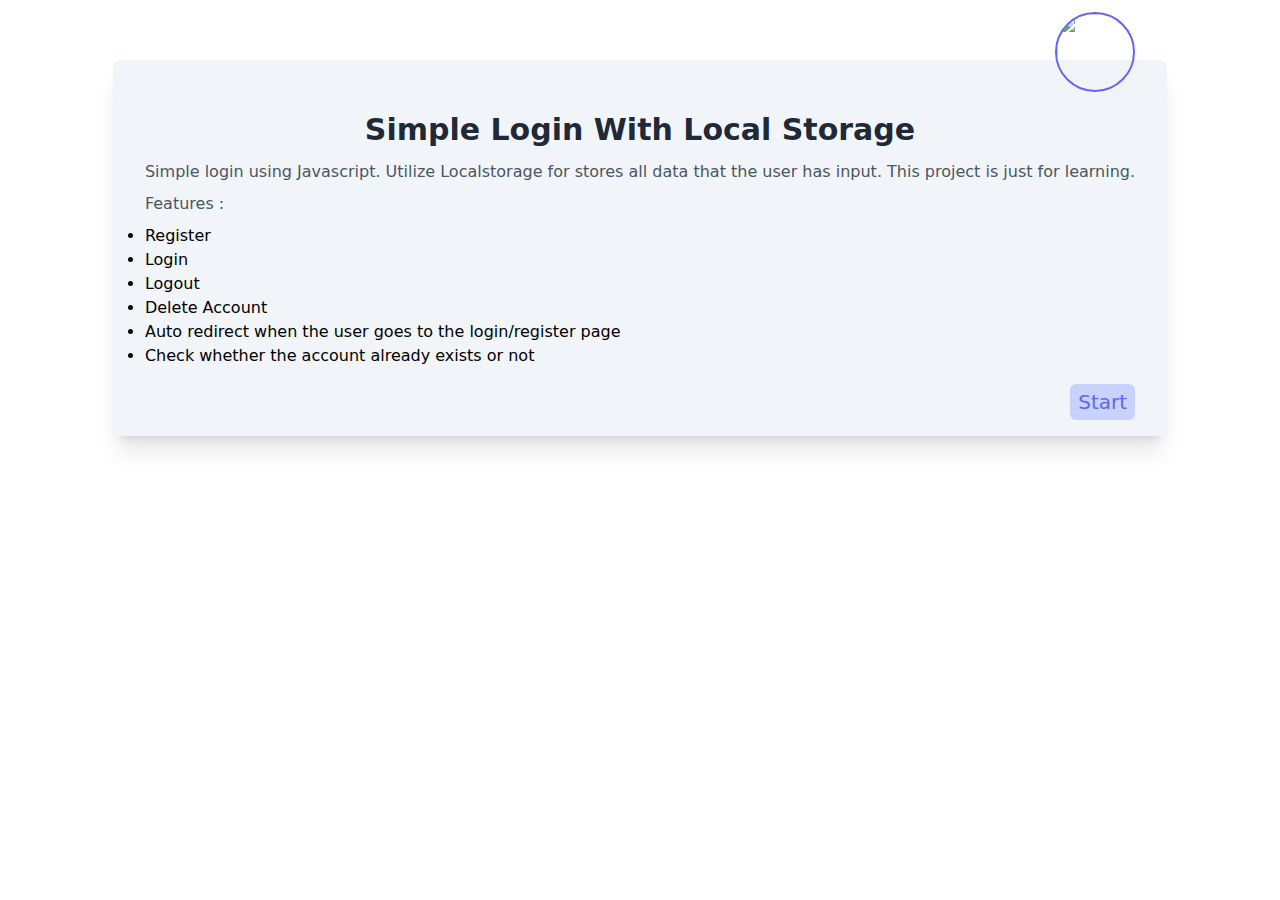
==== index.html @ 58d5e4e1 "Add files via upload" ====
<!DOCTYPE html>
<html lang="en">
  <head>
    <meta charset="UTF-8" />
    <meta http-equiv="X-UA-Compatible" content="IE=edge" />
    <meta name="viewport" content="width=device-width, initial-scale=1.0" />
    <link
      href="https://cdn.jsdelivr.net/npm/bootstrap@5.3.2/dist/css/bootstrap.min.css"
      rel="stylesheet"
      integrity="sha384-T3c6CoIi6uLrA9TneNEoa7RxnatzjcDSCmG1MXxSR1GAsXEV/Dwwykc2MPK8M2HN"
      crossorigin="anonymous"
    />
    <link rel="shortcut icon" href="favicon.png" type="image/x-icon" />
    <title>Project</title>
    <script src="js/tailwind.js"></script>
  </head>

  <body>
    <div class="flex justify-center content-center p-10">
      <div class="max-w-fit py-4 px-8 bg-slate-100 shadow-xl rounded-lg my-5">
        <div class="flex justify-center md:justify-end -mt-16">
          <img
            class="w-20 h-20 object-cover rounded-full border-2 border-indigo-500"
            src="favicon.jpg"
          />
        </div>
        <div>
          <h2
            class="text-gray-800 text-3xl font-semibold text-center mt-5 mb-3"
          >
            Simple Login With Local Storage
          </h2>
          <p class="mt-2 text-gray-600 text-center">
            Simple login using Javascript. Utilize Localstorage for stores all
            data that the user has input. This project is just for learning.
          </p>
          <p class="mt-2 text-gray-600">Features :</p>
          <p class="mt-2 text-gray-600 object-left">
            <li>Register</li>
            <li>Login</li>
            <li>Logout</li>
            <li>Delete Account</li>
            <li>Auto redirect when the user goes to the login/register page</li>
            <li>Check whether the account already exists or not</li>
          </p>
        </div>
        <div class="flex justify-end mt-4">
          <a
            href="register.html"
            class="text-xl font-medium bg-indigo-200 px-2 py-1 rounded-md text-indigo-500"
            >Start</a
          >
        </div>
      </div>
    </div>
    <div
      class="z-50 fixed bottom-0 text-center font-mono font-bold bg-gray-800 text-slate-300 py-0 text-sm w-full"
    >
          <path
            d="M12 0c-6.626 0-12 5.373-12 12 0 5.302 3.438 9.8 8.207 11.387.599.111.793-.261.793-.577v-2.234c-3.338.726-4.033-1.416-4.033-1.416-.546-1.387-1.333-1.756-1.333-1.756-1.089-.745.083-.729.083-.729 1.205.084 1.839 1.237 1.839 1.237 1.07 1.834 2.807 1.304 3.492.997.107-.775.418-1.305.762-1.604-2.665-.305-5.467-1.334-5.467-5.931 0-1.311.469-2.381 1.236-3.221-.124-.303-.535-1.524.117-3.176 0 0 1.008-.322 3.301 1.23.957-.266 1.983-.399 3.003-.404 1.02.005 2.047.138 3.006.404 2.291-1.552 3.297-1.23 3.297-1.23.653 1.653.242 2.874.118 3.176.77.84 1.235 1.911 1.235 3.221 0 4.609-2.807 5.624-5.479 5.921.43.372.823 1.102.823 2.222v3.293c0 .319.192.694.801.576 4.765-1.589 8.199-6.086 8.199-11.386 0-6.627-5.373-12-12-12z"
          />
        </svg>
      </a>
    </div>
  </body>
</html>
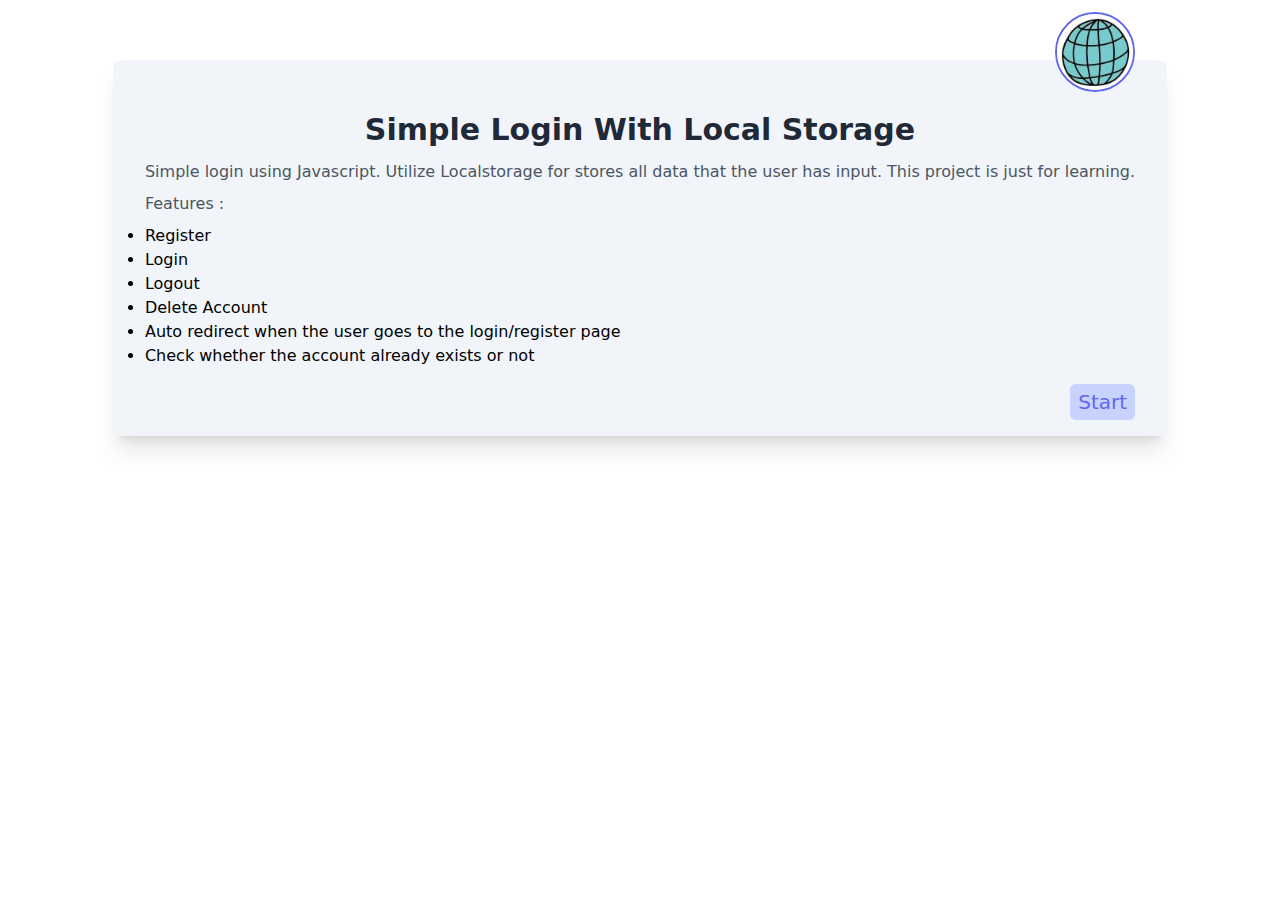
==== commit ea8a5f91: "Update index.html" ====
--- a/index.html
+++ b/index.html
@@ -10,7 +10,7 @@
       integrity="sha384-T3c6CoIi6uLrA9TneNEoa7RxnatzjcDSCmG1MXxSR1GAsXEV/Dwwykc2MPK8M2HN"
       crossorigin="anonymous"
     />
-    <link rel="shortcut icon" href="favicon.png" type="image/x-icon" />
+    <link rel="shortcut icon" href="favicon.jpeg" type="image/x-icon" />
     <title>Project</title>
     <script src="js/tailwind.js"></script>
   </head>
@@ -21,7 +21,7 @@
         <div class="flex justify-center md:justify-end -mt-16">
           <img
             class="w-20 h-20 object-cover rounded-full border-2 border-indigo-500"
-            src="favicon.jpg"
+            src="favicon.jpeg"
           />
         </div>
         <div>
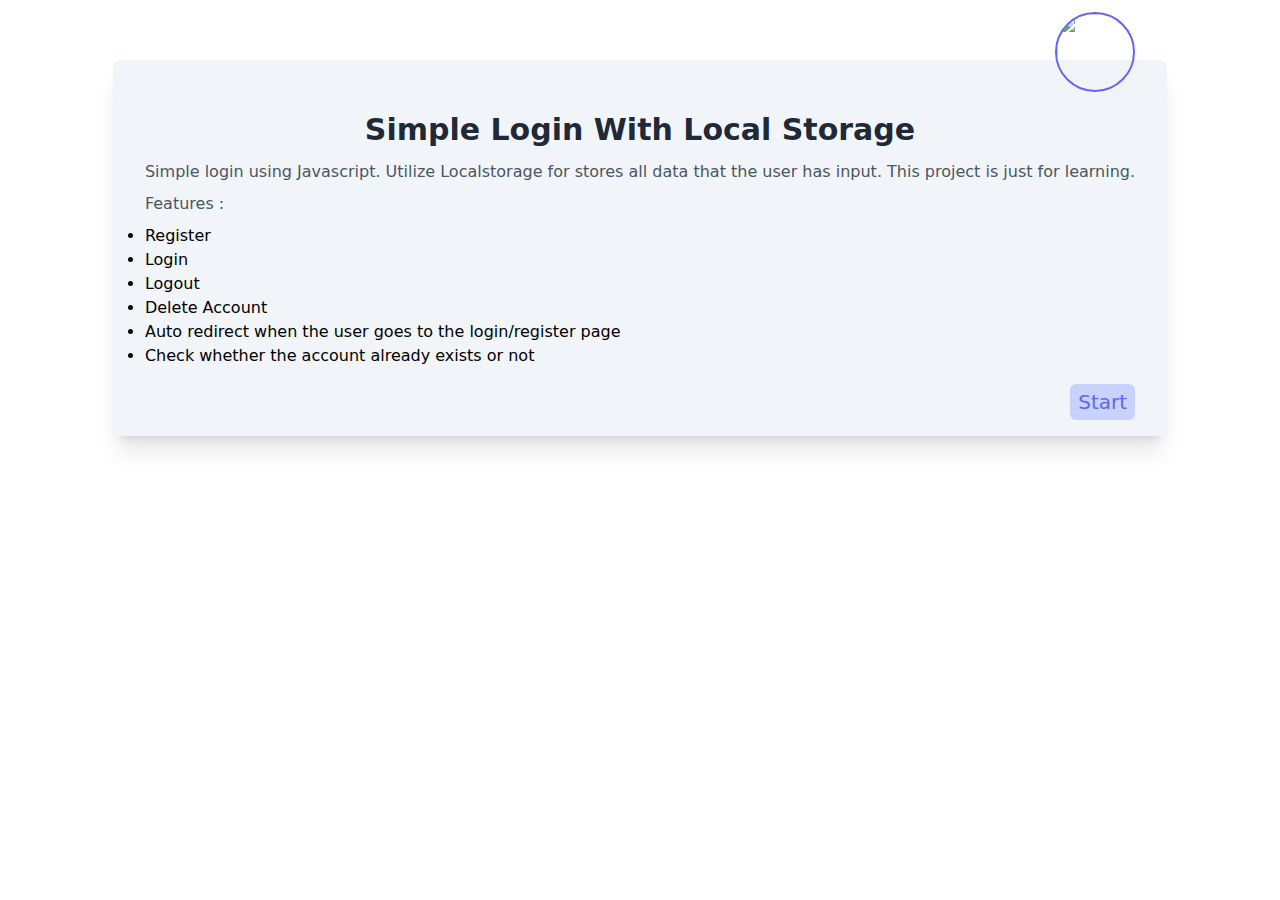
==== commit 19c84803: "Update index.html" ====
--- a/index.html
+++ b/index.html
@@ -10,7 +10,7 @@
       integrity="sha384-T3c6CoIi6uLrA9TneNEoa7RxnatzjcDSCmG1MXxSR1GAsXEV/Dwwykc2MPK8M2HN"
       crossorigin="anonymous"
     />
-    <link rel="shortcut icon" href="favicon.jpeg" type="image/x-icon" />
+    <link rel="shortcut icon" href="favicon.jpg" type="image/x-icon" />
     <title>Project</title>
     <script src="js/tailwind.js"></script>
   </head>
@@ -21,7 +21,7 @@
         <div class="flex justify-center md:justify-end -mt-16">
           <img
             class="w-20 h-20 object-cover rounded-full border-2 border-indigo-500"
-            src="favicon.jpeg"
+            src="favicon.jpg"
           />
         </div>
         <div>
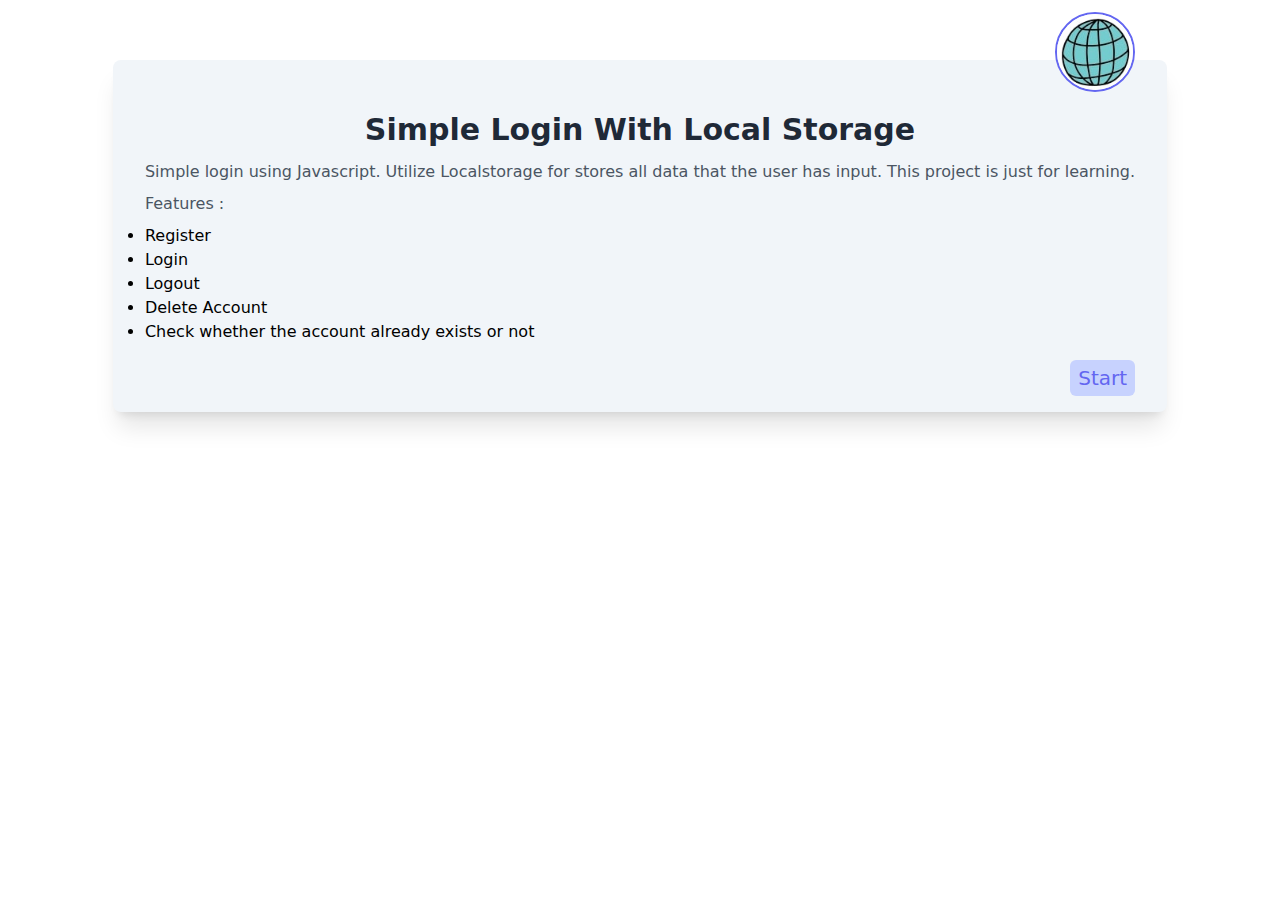
==== commit 518085d7: "Update index.html" ====
--- a/index.html
+++ b/index.html
@@ -40,7 +40,6 @@
             <li>Login</li>
             <li>Logout</li>
             <li>Delete Account</li>
-            <li>Auto redirect when the user goes to the login/register page</li>
             <li>Check whether the account already exists or not</li>
           </p>
         </div>
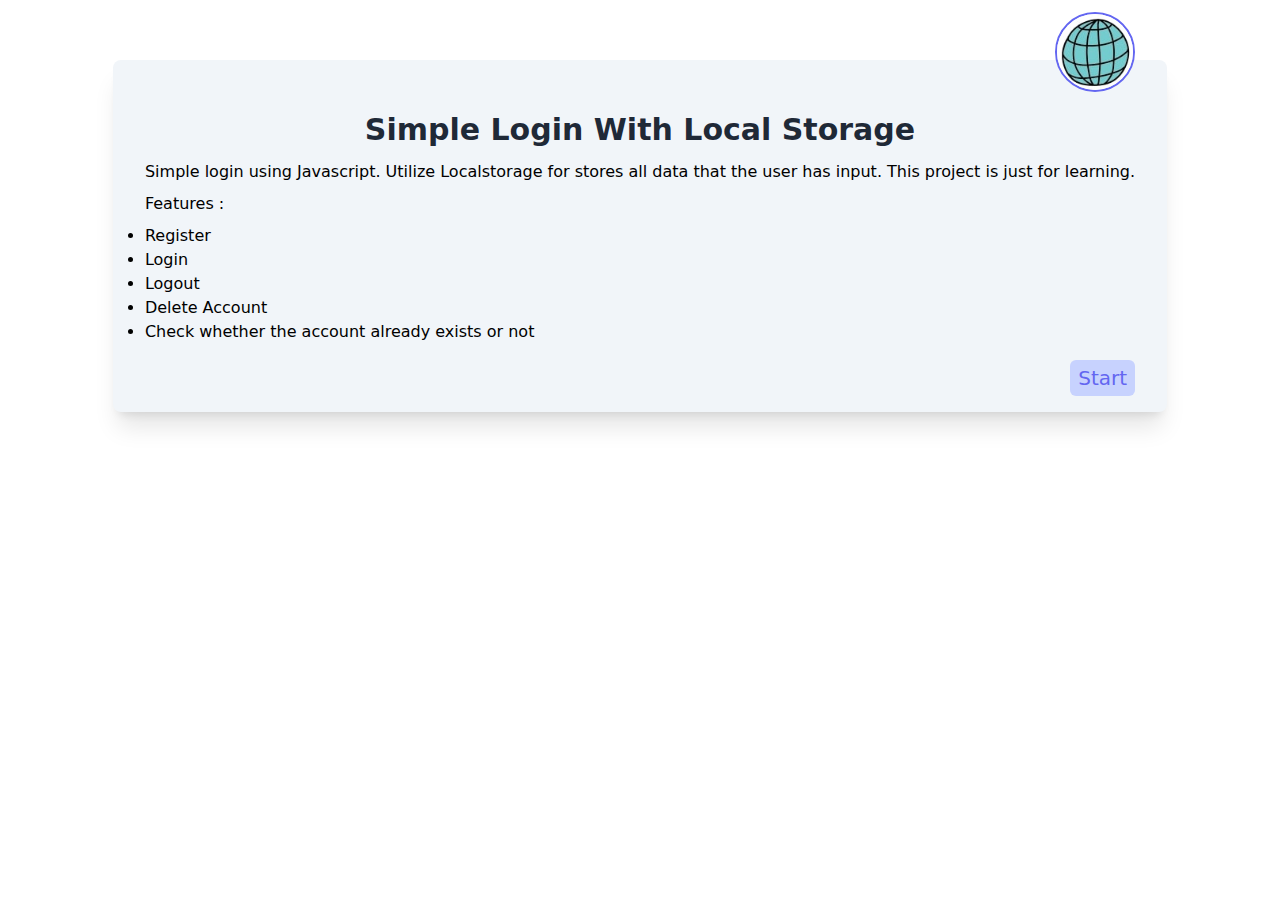
==== commit e5b7be5d: "Update index.html" ====
--- a/index.html
+++ b/index.html
@@ -30,12 +30,12 @@
           >
             Simple Login With Local Storage
           </h2>
-          <p class="mt-2 text-gray-600 text-center">
+          <p class="mt-2 text-silver-600 text-center">
             Simple login using Javascript. Utilize Localstorage for stores all
             data that the user has input. This project is just for learning.
           </p>
-          <p class="mt-2 text-gray-600">Features :</p>
-          <p class="mt-2 text-gray-600 object-left">
+          <p class="mt-2 text-silver-600">Features :</p>
+          <p class="mt-2 text-silver-600 object-left">
             <li>Register</li>
             <li>Login</li>
             <li>Logout</li>
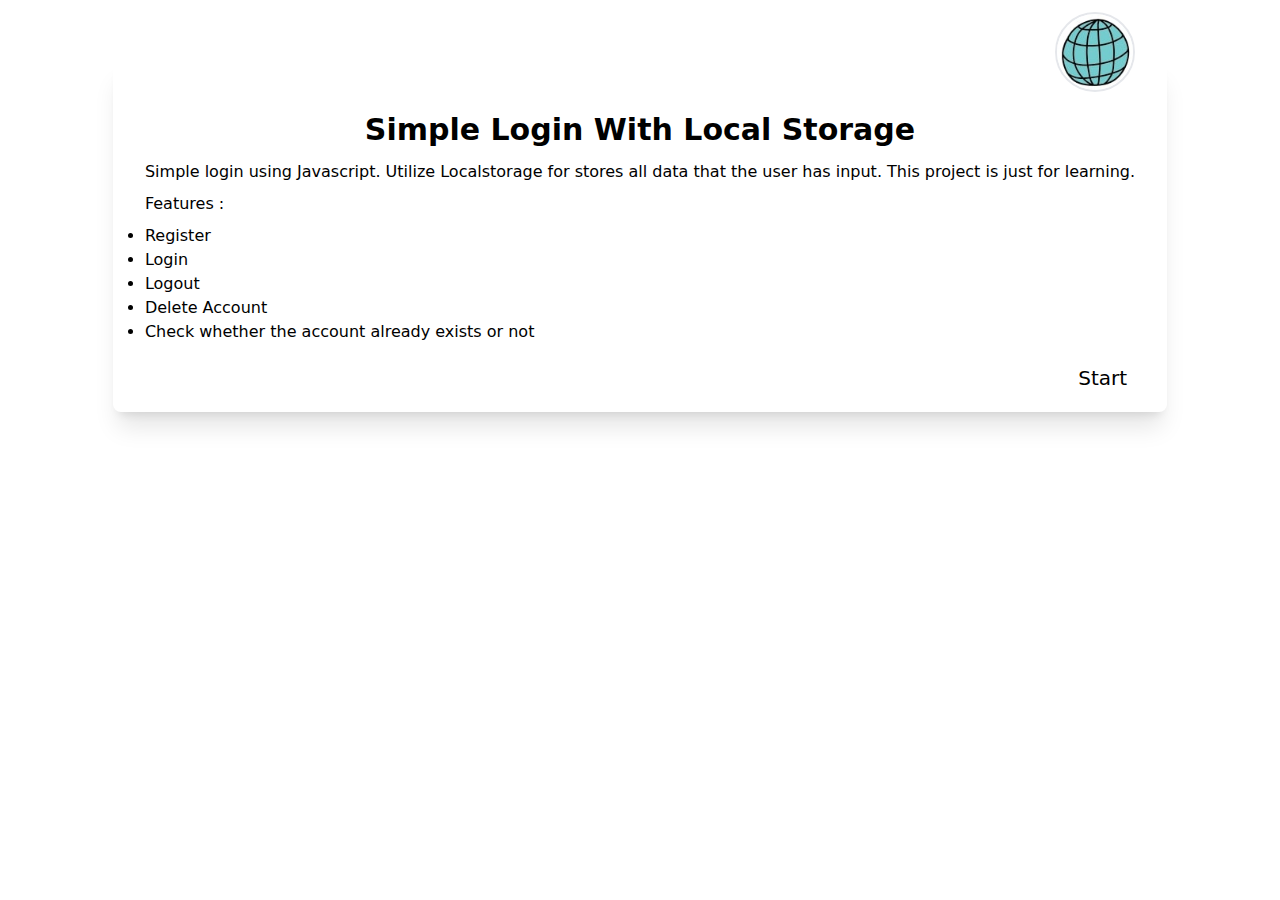
==== commit 478db5b7: "Update index.html" ====
--- a/index.html
+++ b/index.html
@@ -17,16 +17,16 @@
 
   <body>
     <div class="flex justify-center content-center p-10">
-      <div class="max-w-fit py-4 px-8 bg-slate-100 shadow-xl rounded-lg my-5">
+      <div class="max-w-fit py-4 px-8 bg-olive-100 shadow-xl rounded-lg my-5">
         <div class="flex justify-center md:justify-end -mt-16">
           <img
-            class="w-20 h-20 object-cover rounded-full border-2 border-indigo-500"
+            class="w-20 h-20 object-cover rounded-full border-2 border-olivedrab-500"
             src="favicon.jpg"
           />
         </div>
         <div>
           <h2
-            class="text-gray-800 text-3xl font-semibold text-center mt-5 mb-3"
+            class="text-black-800 text-3xl font-semibold text-center mt-5 mb-3"
           >
             Simple Login With Local Storage
           </h2>
@@ -46,14 +46,14 @@
         <div class="flex justify-end mt-4">
           <a
             href="register.html"
-            class="text-xl font-medium bg-indigo-200 px-2 py-1 rounded-md text-indigo-500"
+            class="text-xl font-medium bg-olive-200 px-2 py-1 rounded-md text-black-500"
             >Start</a
           >
         </div>
       </div>
     </div>
     <div
-      class="z-50 fixed bottom-0 text-center font-mono font-bold bg-gray-800 text-slate-300 py-0 text-sm w-full"
+      class="z-50 fixed bottom-0 text-center font-mono font-bold bg-black-800 text-slate-300 py-0 text-sm w-full"
     >
           <path
             d="M12 0c-6.626 0-12 5.373-12 12 0 5.302 3.438 9.8 8.207 11.387.599.111.793-.261.793-.577v-2.234c-3.338.726-4.033-1.416-4.033-1.416-.546-1.387-1.333-1.756-1.333-1.756-1.089-.745.083-.729.083-.729 1.205.084 1.839 1.237 1.839 1.237 1.07 1.834 2.807 1.304 3.492.997.107-.775.418-1.305.762-1.604-2.665-.305-5.467-1.334-5.467-5.931 0-1.311.469-2.381 1.236-3.221-.124-.303-.535-1.524.117-3.176 0 0 1.008-.322 3.301 1.23.957-.266 1.983-.399 3.003-.404 1.02.005 2.047.138 3.006.404 2.291-1.552 3.297-1.23 3.297-1.23.653 1.653.242 2.874.118 3.176.77.84 1.235 1.911 1.235 3.221 0 4.609-2.807 5.624-5.479 5.921.43.372.823 1.102.823 2.222v3.293c0 .319.192.694.801.576 4.765-1.589 8.199-6.086 8.199-11.386 0-6.627-5.373-12-12-12z"
